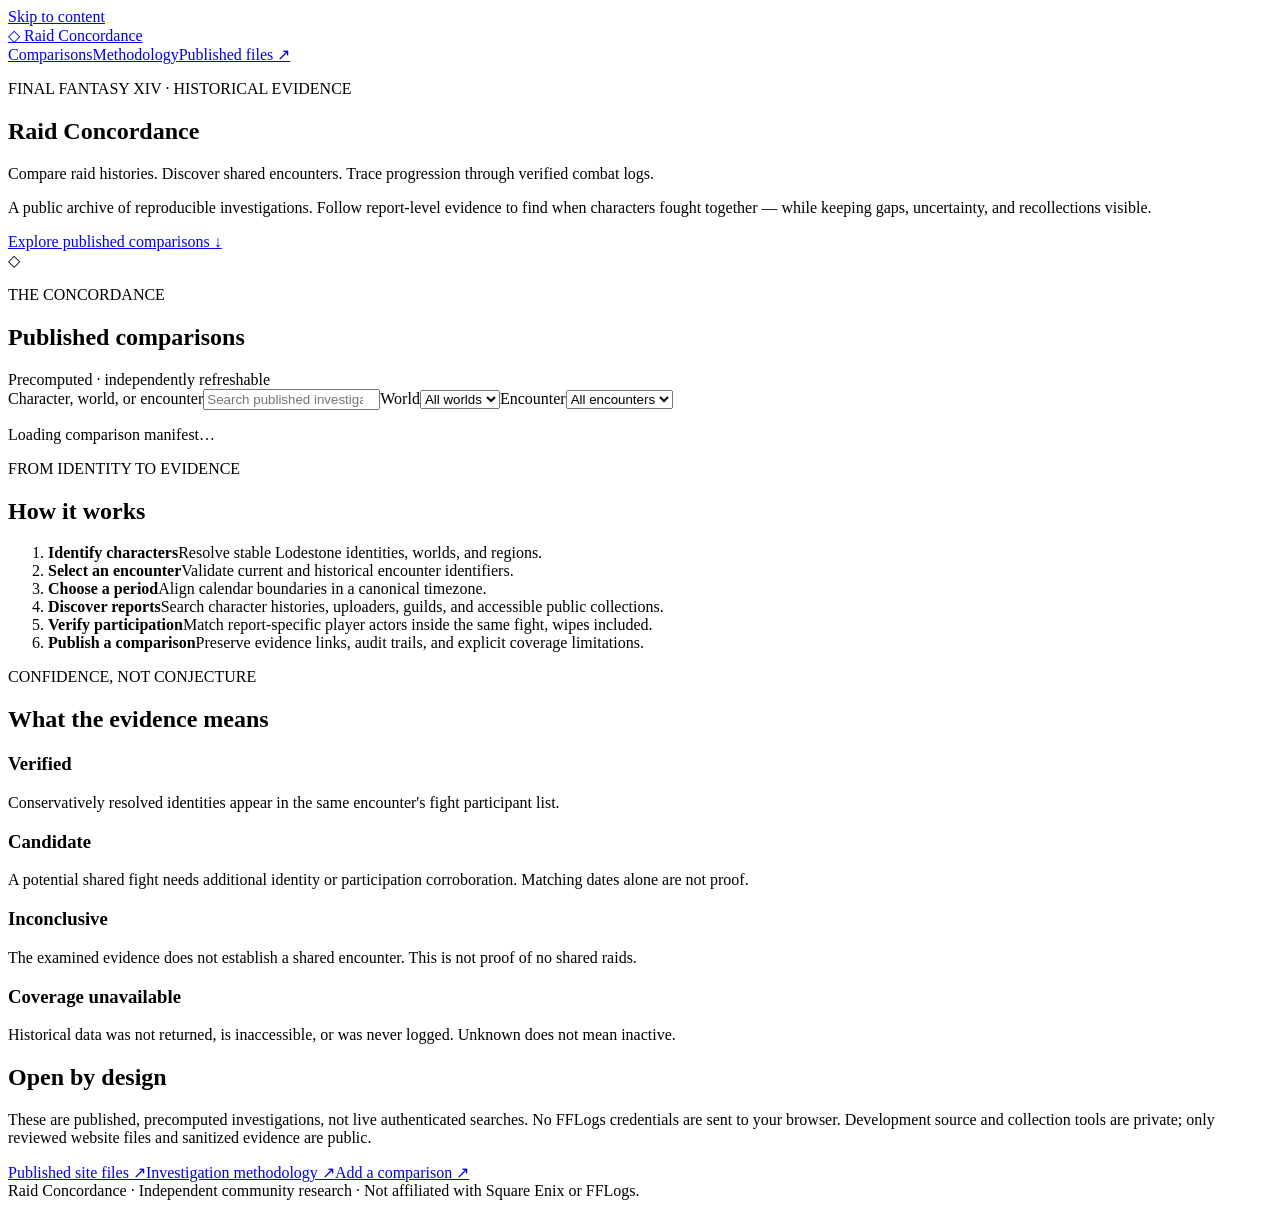
==== index.html @ 6633d7e4 "Publish reviewed Raid Concordance static edition" ====
<!doctype html>
<html lang="en"><head><meta charset="utf-8"><meta name="viewport" content="width=device-width,initial-scale=1"><meta name="description" content="Evidence-backed Final Fantasy XIV raid-history comparisons."><title>Raid Concordance</title><link rel="icon" href="data:,"><link rel="stylesheet" href="/raid-concordance/assets/css/site.css"><script type="module" src="/raid-concordance/assets/js/app.js"></script></head>
<body><a class="skip" href="#main">Skip to content</a><header class="nav"><a class="brand" href="/raid-concordance/"><span aria-hidden="true">◇</span> Raid Concordance</a><nav aria-label="Main"><a href="#comparisons">Comparisons</a><a href="#methodology">Methodology</a><a href="https://github.com/Kishkumen32/raid-concordance">Published files ↗</a></nav></header>
<main id="main"><section class="hero"><p class="eyebrow">FINAL FANTASY XIV · HISTORICAL EVIDENCE</p><h1>Raid Concordance</h1><p class="lead">Compare raid histories. Discover shared encounters. Trace progression through verified combat logs.</p><p class="muted">A public archive of reproducible investigations. Follow report-level evidence to find when characters fought together — while keeping gaps, uncertainty, and recollections visible.</p><a class="button" href="#comparisons">Explore published comparisons <span aria-hidden="true">↓</span></a><div class="hero-mark" aria-hidden="true">◇</div></section>
<section id="comparisons"><div class="section-heading"><div><p class="eyebrow">THE CONCORDANCE</p><h2>Published comparisons</h2></div><span class="badge">Precomputed · independently refreshable</span></div><div class="filters"><label>Character, world, or encounter<input id="search" type="search" placeholder="Search published investigations…"></label><label>World<select id="world" aria-label="World"><option value="">All worlds</option></select></label><label>Encounter<select id="encounter" aria-label="Encounter"><option value="">All encounters</option></select></label></div><p id="result-count" role="status" class="muted">Loading comparison manifest…</p><div id="comparison-cards" class="cards"></div><noscript><p>JavaScript is required for manifest search. <a href="/raid-concordance/comparisons/">Browse the static comparison index</a>.</p></noscript></section>
<section id="how"><p class="eyebrow">FROM IDENTITY TO EVIDENCE</p><h2>How it works</h2><ol class="steps"><li><strong>Identify characters</strong><span>Resolve stable Lodestone identities, worlds, and regions.</span></li><li><strong>Select an encounter</strong><span>Validate current and historical encounter identifiers.</span></li><li><strong>Choose a period</strong><span>Align calendar boundaries in a canonical timezone.</span></li><li><strong>Discover reports</strong><span>Search character histories, uploaders, guilds, and accessible public collections.</span></li><li><strong>Verify participation</strong><span>Match report-specific player actors inside the same fight, wipes included.</span></li><li><strong>Publish a comparison</strong><span>Preserve evidence links, audit trails, and explicit coverage limitations.</span></li></ol></section>
<section id="methodology"><p class="eyebrow">CONFIDENCE, NOT CONJECTURE</p><h2>What the evidence means</h2><div class="cards four"><article class="panel"><h3>Verified</h3><p>Conservatively resolved identities appear in the same encounter's fight participant list.</p></article><article class="panel"><h3>Candidate</h3><p>A potential shared fight needs additional identity or participation corroboration. Matching dates alone are not proof.</p></article><article class="panel"><h3>Inconclusive</h3><p>The examined evidence does not establish a shared encounter. This is not proof of no shared raids.</p></article><article class="panel"><h3>Coverage unavailable</h3><p>Historical data was not returned, is inaccessible, or was never logged. Unknown does not mean inactive.</p></article></div></section>
<section><h2>Open by design</h2><p>These are published, precomputed investigations, not live authenticated searches. No FFLogs credentials are sent to your browser. Development source and collection tools are private; only reviewed website files and sanitized evidence are public.</p><div class="link-row"><a href="https://github.com/Kishkumen32/raid-concordance">Published site files ↗</a><a href="/raid-concordance/docs/methodology.html">Investigation methodology ↗</a><a href="/raid-concordance/docs/adding-comparisons.html">Add a comparison ↗</a></div></section></main><footer>Raid Concordance · Independent community research · Not affiliated with Square Enix or FFLogs.</footer></body></html>
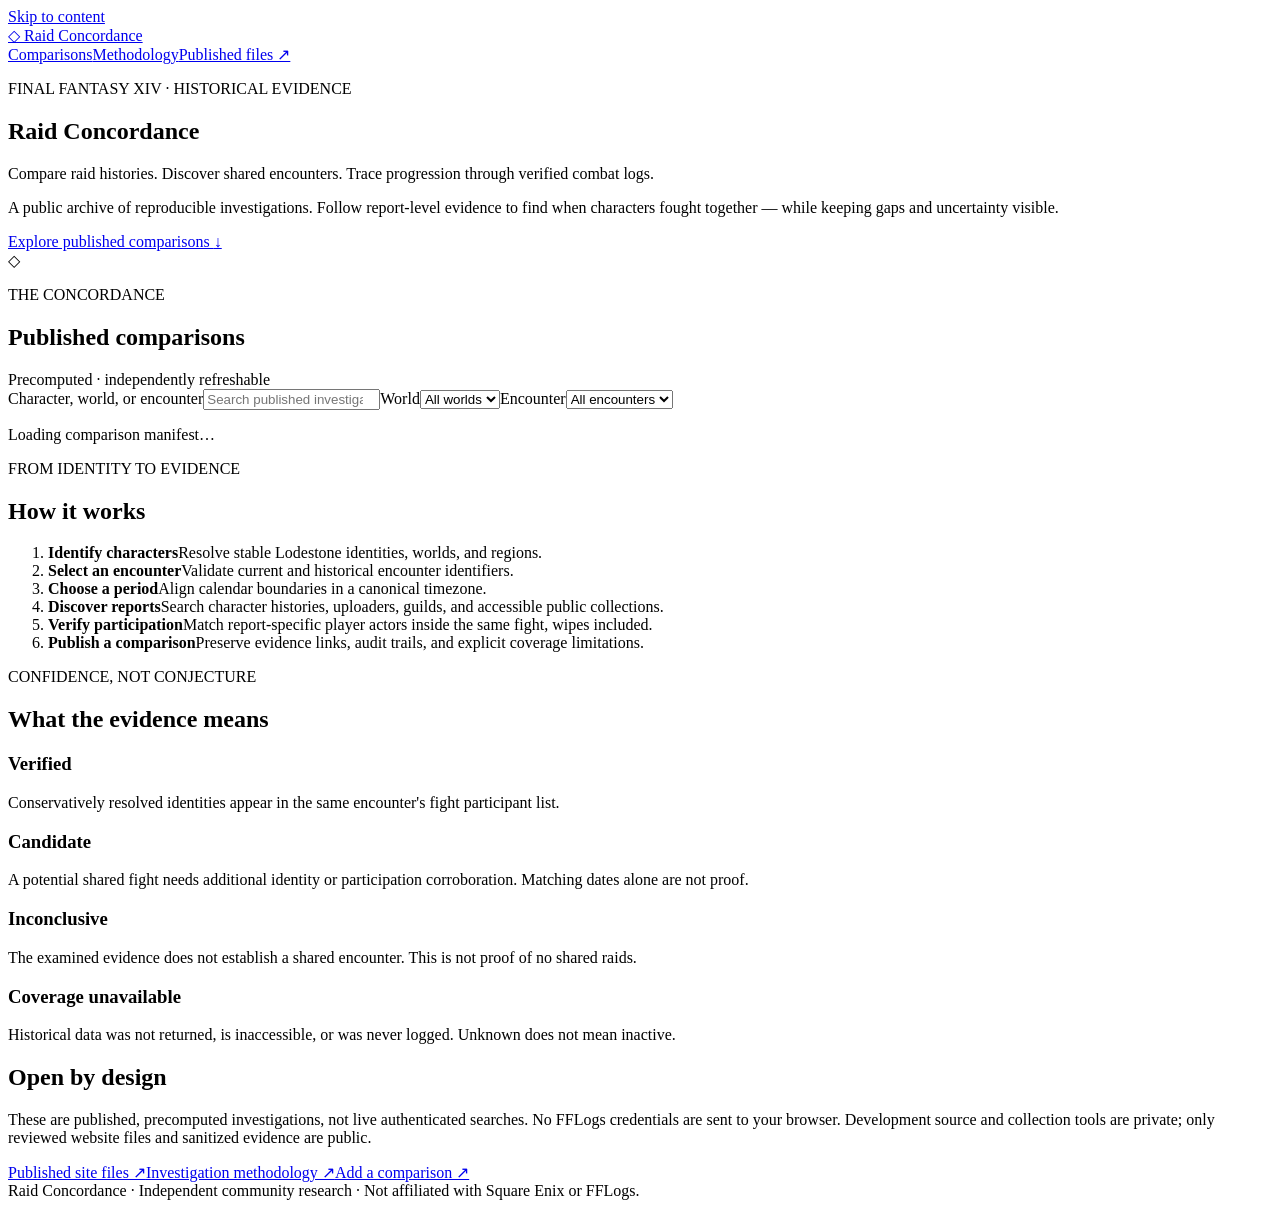
==== commit 78359309: "Publish sanitized static edition: remove investigation.md and narrative surfaces" ====
--- a/index.html
+++ b/index.html
@@ -1,7 +1,7 @@
 <!doctype html>
 <html lang="en"><head><meta charset="utf-8"><meta name="viewport" content="width=device-width,initial-scale=1"><meta name="description" content="Evidence-backed Final Fantasy XIV raid-history comparisons."><title>Raid Concordance</title><link rel="icon" href="data:,"><link rel="stylesheet" href="/raid-concordance/assets/css/site.css"><script type="module" src="/raid-concordance/assets/js/app.js"></script></head>
 <body><a class="skip" href="#main">Skip to content</a><header class="nav"><a class="brand" href="/raid-concordance/"><span aria-hidden="true">◇</span> Raid Concordance</a><nav aria-label="Main"><a href="#comparisons">Comparisons</a><a href="#methodology">Methodology</a><a href="https://github.com/Kishkumen32/raid-concordance">Published files ↗</a></nav></header>
-<main id="main"><section class="hero"><p class="eyebrow">FINAL FANTASY XIV · HISTORICAL EVIDENCE</p><h1>Raid Concordance</h1><p class="lead">Compare raid histories. Discover shared encounters. Trace progression through verified combat logs.</p><p class="muted">A public archive of reproducible investigations. Follow report-level evidence to find when characters fought together — while keeping gaps, uncertainty, and recollections visible.</p><a class="button" href="#comparisons">Explore published comparisons <span aria-hidden="true">↓</span></a><div class="hero-mark" aria-hidden="true">◇</div></section>
+<main id="main"><section class="hero"><p class="eyebrow">FINAL FANTASY XIV · HISTORICAL EVIDENCE</p><h1>Raid Concordance</h1><p class="lead">Compare raid histories. Discover shared encounters. Trace progression through verified combat logs.</p><p class="muted">A public archive of reproducible investigations. Follow report-level evidence to find when characters fought together — while keeping gaps and uncertainty visible.</p><a class="button" href="#comparisons">Explore published comparisons <span aria-hidden="true">↓</span></a><div class="hero-mark" aria-hidden="true">◇</div></section>
 <section id="comparisons"><div class="section-heading"><div><p class="eyebrow">THE CONCORDANCE</p><h2>Published comparisons</h2></div><span class="badge">Precomputed · independently refreshable</span></div><div class="filters"><label>Character, world, or encounter<input id="search" type="search" placeholder="Search published investigations…"></label><label>World<select id="world" aria-label="World"><option value="">All worlds</option></select></label><label>Encounter<select id="encounter" aria-label="Encounter"><option value="">All encounters</option></select></label></div><p id="result-count" role="status" class="muted">Loading comparison manifest…</p><div id="comparison-cards" class="cards"></div><noscript><p>JavaScript is required for manifest search. <a href="/raid-concordance/comparisons/">Browse the static comparison index</a>.</p></noscript></section>
 <section id="how"><p class="eyebrow">FROM IDENTITY TO EVIDENCE</p><h2>How it works</h2><ol class="steps"><li><strong>Identify characters</strong><span>Resolve stable Lodestone identities, worlds, and regions.</span></li><li><strong>Select an encounter</strong><span>Validate current and historical encounter identifiers.</span></li><li><strong>Choose a period</strong><span>Align calendar boundaries in a canonical timezone.</span></li><li><strong>Discover reports</strong><span>Search character histories, uploaders, guilds, and accessible public collections.</span></li><li><strong>Verify participation</strong><span>Match report-specific player actors inside the same fight, wipes included.</span></li><li><strong>Publish a comparison</strong><span>Preserve evidence links, audit trails, and explicit coverage limitations.</span></li></ol></section>
 <section id="methodology"><p class="eyebrow">CONFIDENCE, NOT CONJECTURE</p><h2>What the evidence means</h2><div class="cards four"><article class="panel"><h3>Verified</h3><p>Conservatively resolved identities appear in the same encounter's fight participant list.</p></article><article class="panel"><h3>Candidate</h3><p>A potential shared fight needs additional identity or participation corroboration. Matching dates alone are not proof.</p></article><article class="panel"><h3>Inconclusive</h3><p>The examined evidence does not establish a shared encounter. This is not proof of no shared raids.</p></article><article class="panel"><h3>Coverage unavailable</h3><p>Historical data was not returned, is inaccessible, or was never logged. Unknown does not mean inactive.</p></article></div></section>
